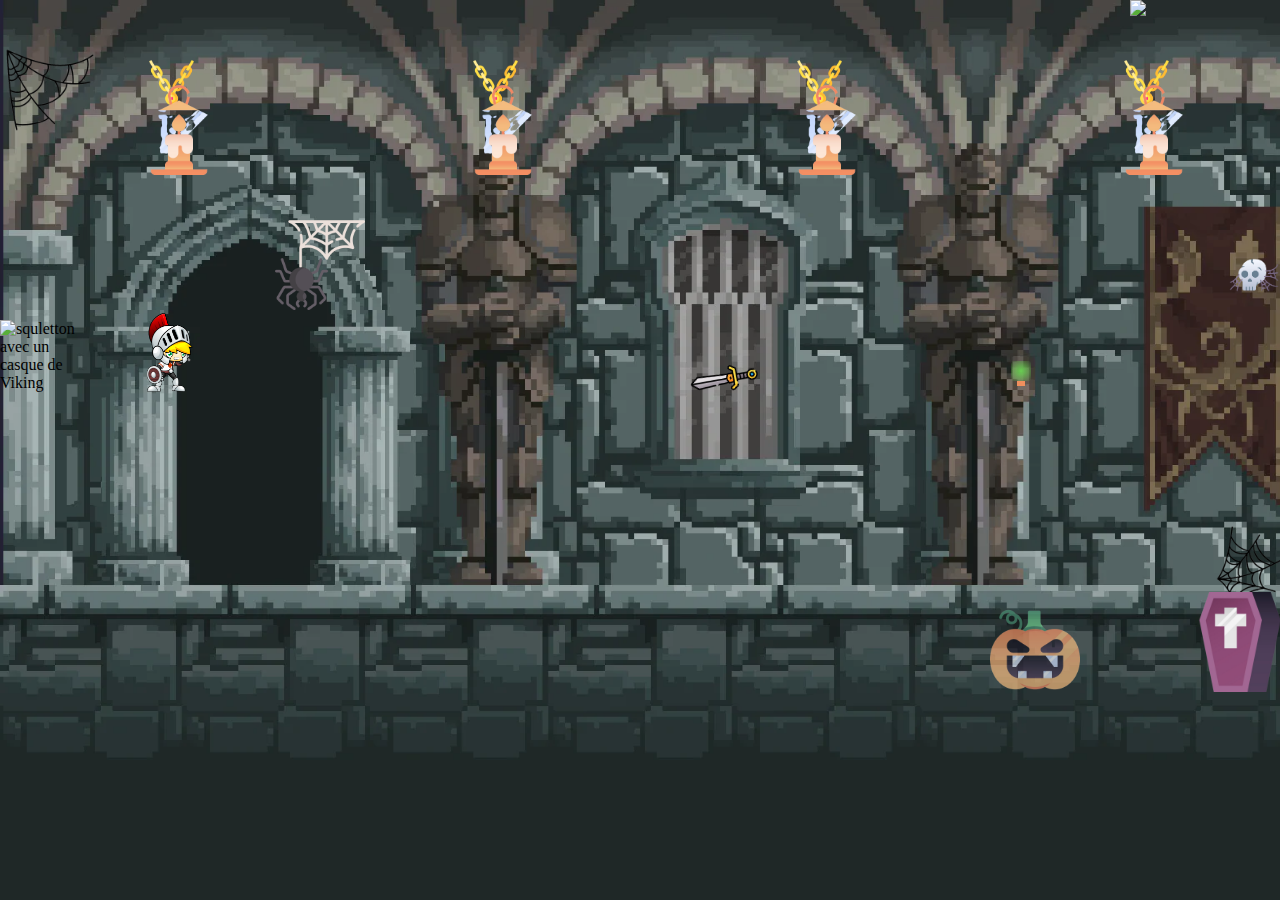
==== index.html @ 24ee7f94 "game" ====
<!DOCTYPE html>
<html lang="en">
<head>
    <meta charset="UTF-8">
    <meta name="viewport" content="width=device-width, initial-scale=1.0">
    <link rel="stylesheet" href="game.css">
    
    <title>Tape moi si tu peux!!!</title>
</head>
<body>
    <div class="battleground">
        <div class="perso">
            <div class="perso-container">
                <img id="warrior" src="Images/warrior.png" alt="un chevalier avec un bouclier et épée">
            </div>
        </div>
        <div id="enemie1" class="sprite">
            <img src="images/skeletoncasque.png" alt="squletton avec un casque de Viking">
        </div>
        <div id="chaine1">
            <img src="Images/chaine.png" alt="une chaine oré">
            <img id="crane" src="Images/crane.png" alt="un crane humain avec une épée planté dessus">
        </div>
        <div id="chaine2">
            <img src="Images/chaine.png" alt="une chaine oré">
        </div>
        <div id="chaine3">
            <img src="Images/chaine.png" alt="une chaine oré">
        </div>
        <div id="chaine4">
            <img src="Images/chaine.png" alt="une chaine oré">
        </div>
        <!-- <div id="chaine5">
            <img src="Images/chaine.png" alt="une chaine oré">
        </div> -->
        <div id="lanterne1">
            <img src="Images/lanterne.png" alt="une lanterne">
        </div>
        <div id="lanterne2">
            <img src="Images/lanterne.png" alt="une lanterne">
        </div>
        <div id="lanterne3">
            <img src="Images/lanterne.png" alt="une lanterne">
        </div>
        <div id="lanterne4">
            <img src="Images/lanterne.png" alt="une lanterne">
        </div>
        <!-- <div id="lanterne5">
            <img src="Images/lanterne.png" alt="une lanterne">
        </div> -->
        <div id="citrouille">
            <img src="Images/pumkin.png" alt="une citrouille">
        </div>
        <div id="spiderweb">
            <img src="Images/spider.png" alt="une citrouille">
        </div>
        <div>
            <img id="webd" src="Images/spider-webD.png" alt="une toile d'araignée">
            <img id="webg" src="Images/spider-webG.png" alt="une toile d'araignée">
        </div>
        <div id="sarcofage">
            <img src="Images/sarcofage.png" alt="un sarcofage">
        </div>
        <div class="candle" id="candle"></div>
        <div id="sword">
            <img src="Images/sword.png" alt="">
        </div>
        <audio id="batsound" src="audios/vol chauve-sourris.mp3" loop></audio>
    </div>
    <script src="candle.js"></script>
    <script src="hero.js"></script>
    <script src="enemie.js"></script>
    <script src="class.js"></script>
    <script src="classbat.js"></script>
</body>
</html>
---- game.css ----
body{
    padding: 0;
    margin: 0;
    overflow: hidden;
}
img{
    user-select: none;
}

#champDeBataille{
    width: 100%;
}

.battleground{
    background-color: green;
    min-width: 100vw;
    max-width: 100vw;
    min-height: 100vh;
    max-height: 100vh;
    position: absolute;
    background-image: url(Images/castle-insidefinal.png);
    background-size: cover;
    background-repeat:no-repeat;
}

.perso{
    /* background-color: red; */
    width: 90px;
    height: 90px;
    position: relative;
    top: 308px;
    overflow: hidden;
    display: flex;
    justify-content: center;
    align-items: center;
    left: 130px;

}

.perso-container{
    /* background-color: green; */
    display: flex;
    /* justify-content: center; */
    /* align-items: center; */
    position: absolute;
    /* left: 15px; */
    width: 71px;
    overflow: hidden;
}

#warrior{
    /* background-color: blue; */
    height: 90px;
    position: relative;
    right: 75px;
    /* right: 150px; */
}


/* essayer de l'integrer si besoin 
@keyframes perso-saut {
    0%{
        top: 30px;
    }
    25%{
        top: 80px;
    }
    50%{
        top: 130px;
    }
    100%{
        top: 150px;
    }
    
} */

#enemie{
    width: 80px;
    aspect-ratio: 1/1;
    display: flex;
    position: relative;
    left: 1080px;
    transform: rotateY(180deg);
    z-index: 99;
}
#enemie1{
    width: 80px;
    aspect-ratio: 1/1;
    display: flex;
    position: relative;
    /* left: 1200px; */
    top: 230px;
    z-index: 99;
    animation: 10000ms infinite enemie linear
}
@keyframes enemie{
    0%{
        left: 1205px;
    }
    100%{
        left: -100px;
    }   
}





#chaine1{
    height: 5%;
    display: flex;
    position: absolute;
    left: 149px;
    top: 60px;
}
#chaine2{
    height: 5%;
    display: flex;
    position: absolute;
    left: 473px;
    top: 60px;
}
#chaine3{
    height: 5%;
    display: flex;
    position: absolute;
    left: 797px;
    top: 60px;
}
#chaine4{
    height: 5%;
    display: flex;
    position: absolute;
    left: 1124px;
    top: 60px;
}
/* #chaine5{
    height: 5%;
    display: flex;
    position: absolute;
    left: 1079px;
    top: 60px;
} */

#lanterne1{
    height: 10%;
    display: flex;
    position: absolute;
    left: 134px;
    top: 85px;
}
#lanterne2{
    height: 10%;
    display: flex;
    position: absolute;
    left: 458px;
    top: 85px;
}
#lanterne3{
    height: 10%;
    display: flex;
    position: absolute;
    left: 782px;
    top: 85px;
}
#lanterne4{
    height: 10%;
    display: flex;
    position: absolute;
    left: 1109px;
    top: 85px;
}
/* #lanterne5{
    height: 10%;
    display: flex;
    position: absolute;
    left: 1066.5px;
    top: 85px;
} */

#citrouille{
    height: 10%;
    display: flex;
    position: absolute;
    left: 990px;
    bottom: 205px;
    opacity: 0.7;
}

#crane{
    height: 50px;
    position: relative;
    left: 1035px;
    top: 190px;  
}

#sarcofage{
    width: 100px;
    aspect-ratio: 1/1;
    display: flex;
    position: absolute;
    left: 1190px;
    bottom: 208px;
    z-index: 100;
}

#webg{
    width: 100px;
    aspect-ratio: 1/1;
    display: flex;
    position: absolute;
    left: 1200px;
    bottom: 280px;
}

#webd{
    width: 100px;
    aspect-ratio: 1/1;
    position: relative;
    bottom: 130px;
}

#spiderweb{
    height: 10%;
    display: flex;
    position: absolute;
    left: 275px;
    top: 220px;
}

#sword{
    width: 50px;
    height: 50px;
    display: flex;
    position: relative;
    aspect-ratio: 1/1;
    left: 700px;
    top: 80px;
    transform: rotate(35deg);  
}
/* ======================================== */
.candle{
    width: 8px;
    height: 5px;
    background-color: #f08f5e;
    position: absolute;  
    left: 1017px;
    top: 381px;
}
.flame{
    width: 20px;
    height: 20px;
    background: radial-gradient(circle, #69cf52, transparent);
    position: absolute;
    bottom: 100%;
    left: 50%;
    transform: translateX(-50%);
    border-radius: 10%;
    animation: flicker 2s infinite alternate;
}
@keyframes flicker {
    0%{
        opacity: 0.6;
    }
    100%{
        opacity: 1;
    }
}

/* .bat{
    height: 35px;
    display: flex;
    position: absolute;
    left: 130px;
    top: 14px;
} */

@keyframes bat{
    0%{
        left: 1300px;
    }
    100%{
        left: -20px;
    }   
}
@keyframes bat2{
    0%{
        top: 0;
    }
    10%{
        top: 20px;
    }
    20%{
       top: 40px;
    }
    30%{
        top: 20px;
    }
    40%{
        top: 10px;
    }
    50%{
        top: 20px;
    }
    60%{
        top: 30px;
    }
    80%{
        top: 20px;
    }
    90%{
        top: 30px;
    } 
}

.batFly{
    animation: 3s infinite bat linear, 3s infinite bat2 linear;
}

/* .sprite {
    width: 50px;
    height: 50px;
    background-image: url('Images/Sprite.png');
    animation: playSprite 1s steps(12) infinite;
  }
  
  @keyframes playSprite {
    from { background-position: 0px; }
    to { background-position: -200px; }
  } */
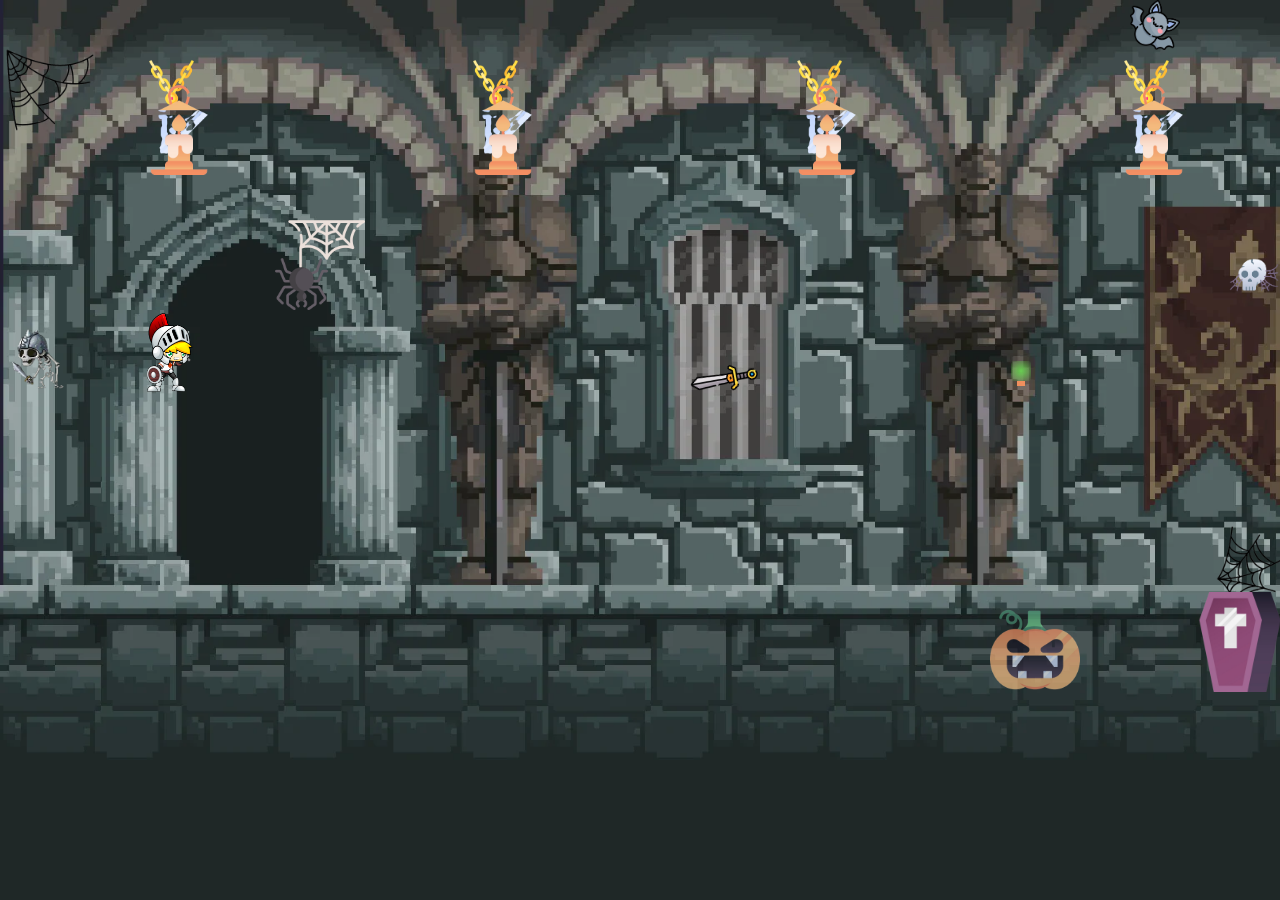
==== commit 04608c7f: "game" ====
--- a/index.html
+++ b/index.html
@@ -15,7 +15,7 @@
             </div>
         </div>
         <div id="enemie1" class="sprite">
-            <img src="images/skeletoncasque.png" alt="squletton avec un casque de Viking">
+            <img src="Images/skeletoncasque.png" alt="squletton avec un casque de Viking">
         </div>
         <div id="chaine1">
             <img src="Images/chaine.png" alt="une chaine oré">
@@ -30,9 +30,6 @@
         <div id="chaine4">
             <img src="Images/chaine.png" alt="une chaine oré">
         </div>
-        <!-- <div id="chaine5">
-            <img src="Images/chaine.png" alt="une chaine oré">
-        </div> -->
         <div id="lanterne1">
             <img src="Images/lanterne.png" alt="une lanterne">
         </div>
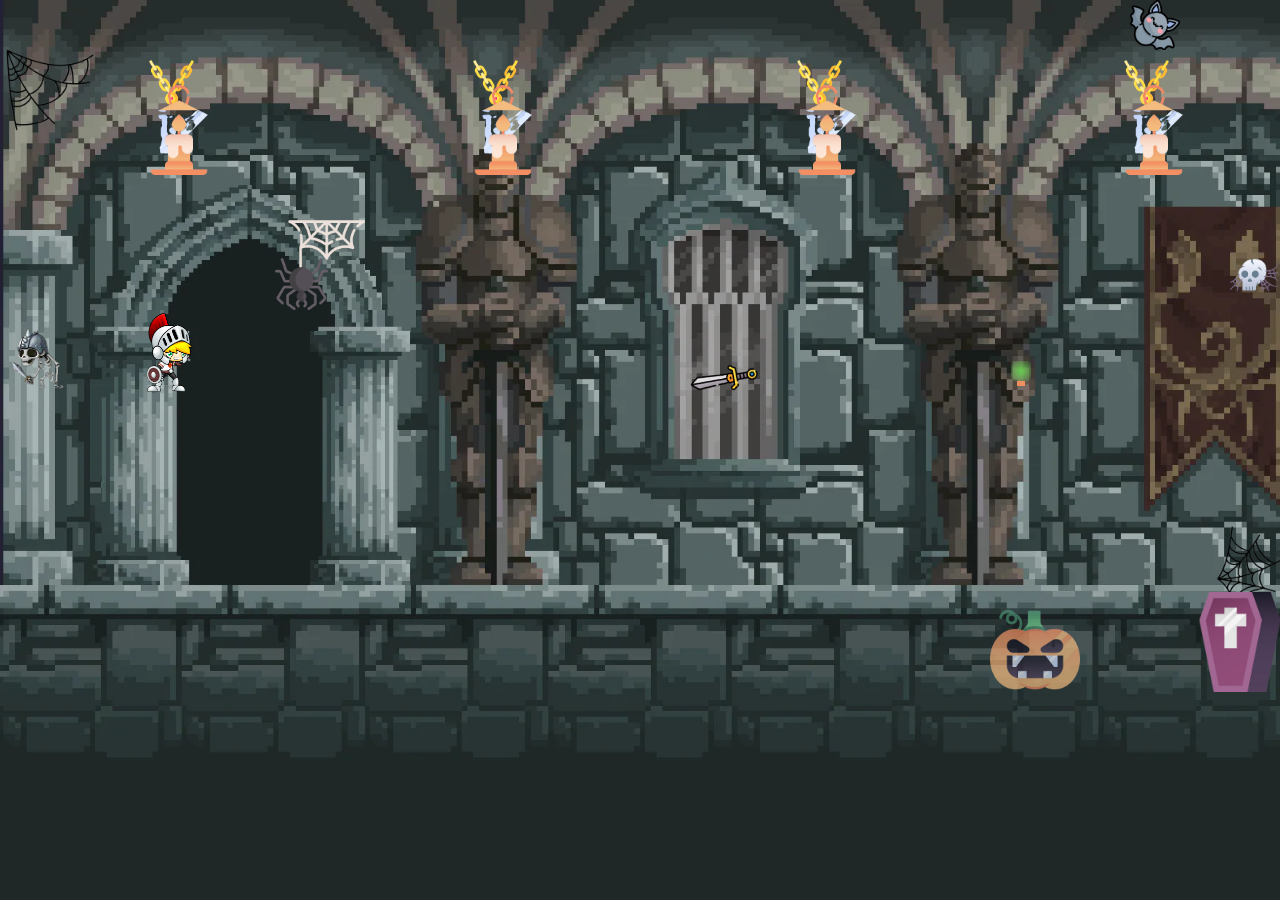
==== commit 9977dffc: "game" ====
--- a/index.html
+++ b/index.html
@@ -9,7 +9,7 @@
 </head>
 <body>
     <div class="battleground">
-        <div class="perso">
+        <div id="perso">
             <div class="perso-container">
                 <img id="warrior" src="Images/warrior.png" alt="un chevalier avec un bouclier et épée">
             </div>
@@ -42,9 +42,6 @@
         <div id="lanterne4">
             <img src="Images/lanterne.png" alt="une lanterne">
         </div>
-        <!-- <div id="lanterne5">
-            <img src="Images/lanterne.png" alt="une lanterne">
-        </div> -->
         <div id="citrouille">
             <img src="Images/pumkin.png" alt="une citrouille">
         </div>
@@ -63,6 +60,7 @@
             <img src="Images/sword.png" alt="">
         </div>
         <audio id="batsound" src="audios/vol chauve-sourris.mp3" loop></audio>
+        <audio id="swordshot" src="audios/coup d'épée.mp3"></audio>
     </div>
     <script src="candle.js"></script>
     <script src="hero.js"></script>
--- a/game.css
+++ b/game.css
@@ -23,7 +23,7 @@
     background-repeat:no-repeat;
 }
 
-.perso{
+#perso{
     /* background-color: red; */
     width: 90px;
     height: 90px;
@@ -134,13 +134,6 @@
     left: 1124px;
     top: 60px;
 }
-/* #chaine5{
-    height: 5%;
-    display: flex;
-    position: absolute;
-    left: 1079px;
-    top: 60px;
-} */
 
 #lanterne1{
     height: 10%;
@@ -170,13 +163,6 @@
     left: 1109px;
     top: 85px;
 }
-/* #lanterne5{
-    height: 10%;
-    display: flex;
-    position: absolute;
-    left: 1066.5px;
-    top: 85px;
-} */
 
 #citrouille{
     height: 10%;
@@ -267,25 +253,20 @@
     }
 }
 
-/* .bat{
-    height: 35px;
-    display: flex;
-    position: absolute;
-    left: 130px;
-    top: 14px;
-} */
-
 @keyframes bat{
     0%{
         left: 1300px;
     }
     100%{
         left: -20px;
-    }   
+    } 
 }
 @keyframes bat2{
     0%{
         top: 0;
+    }
+    5%{
+        top: 10px;
     }
     10%{
         top: 20px;
@@ -297,10 +278,45 @@
         top: 20px;
     }
     40%{
+        top: 50px;
+    }
+    50%{
         top: 10px;
     }
+    60%{
+        top: 30px;
+    }
+    80%{
+        top: 20px;
+    }
+    90%{
+        top: 30px;
+    }
+    100%{
+        top: 0;
+    }
+}
+@keyframes bat3{
+    0%{
+        top: 0;
+    }
+    5%{
+        top: 10px;
+    }
+    10%{
+        top: 20px;
+    }
+    20%{
+       top: 40px;
+    }
+    30%{
+        top: 20px;
+    }
+    40%{
+        top: 50px;
+    }
     50%{
-        top: 20px;
+        top: 260px;
     }
     60%{
         top: 30px;
@@ -310,11 +326,14 @@
     }
     90%{
         top: 30px;
-    } 
+    }
+    100%{
+        top: 0;
+    }
 }
 
 .batFly{
-    animation: 3s infinite bat linear, 3s infinite bat2 linear;
+    animation: 3s infinite bat linear, 3s infinite bat2 linear, 5s infinite bat3 linear;
 }
 
 /* .sprite {
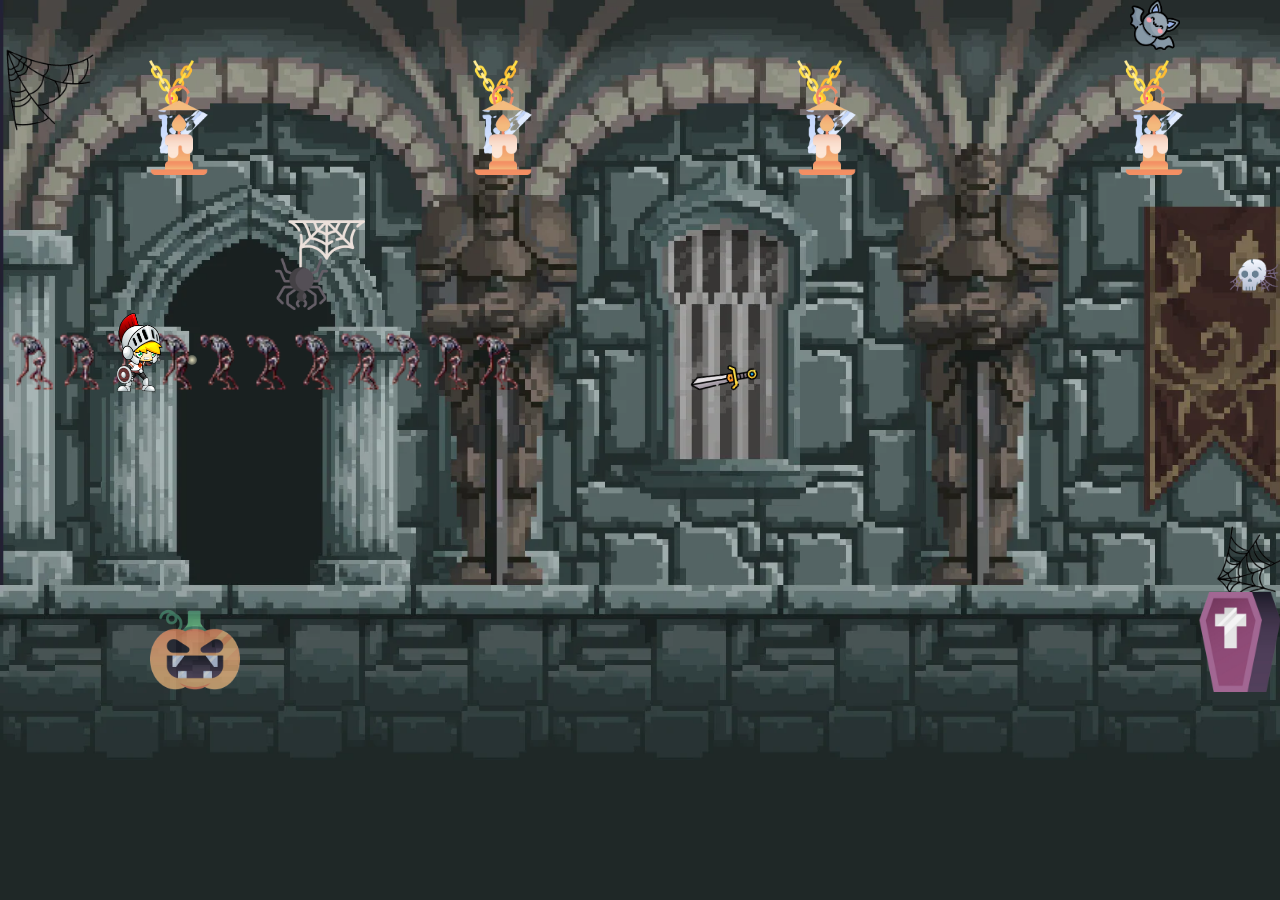
==== commit fdf7164e: "game" ====
--- a/index.html
+++ b/index.html
@@ -3,7 +3,7 @@
 <head>
     <meta charset="UTF-8">
     <meta name="viewport" content="width=device-width, initial-scale=1.0">
-    <link rel="stylesheet" href="game.css">
+    <link rel="stylesheet" href="style.css">
     
     <title>Tape moi si tu peux!!!</title>
 </head>
@@ -15,7 +15,7 @@
             </div>
         </div>
         <div id="enemie1" class="sprite">
-            <img src="Images/skeletoncasque.png" alt="squletton avec un casque de Viking">
+            <img src="Images/skeletonenemie.png" alt="squletton avec un casque de Viking">
         </div>
         <div id="chaine1">
             <img src="Images/chaine.png" alt="une chaine oré">
@@ -60,12 +60,11 @@
             <img src="Images/sword.png" alt="">
         </div>
         <audio id="batsound" src="audios/vol chauve-sourris.mp3" loop></audio>
-        <audio id="swordshot" src="audios/coup d'épée.mp3"></audio>
+        <audio id="bruitdepas" src="audios/bruitdepas.mp3"></audio>
     </div>
-    <script src="candle.js"></script>
-    <script src="hero.js"></script>
-    <script src="enemie.js"></script>
-    <script src="class.js"></script>
-    <script src="classbat.js"></script>
+    <script src="./LaclassScripts/candle.js"></script>
+    <script src="./LaclassScripts/hero.js"></script>
+    <script src="./LaclassScripts/class.js"></script>
+    <script src="./LaclassScripts/classbat.js"></script>
 </body>
 </html>--- a/style.css
+++ b/style.css
@@ -0,0 +1,380 @@
+body{
+    padding: 0;
+    margin: 0;
+    overflow: hidden;
+}
+img{
+    user-select: none;
+}
+
+#champDeBataille{
+    width: 100%;
+}
+
+.battleground{
+    background-color: green;
+    min-width: 100vw;
+    max-width: 100vw;
+    min-height: 100vh;
+    max-height: 100vh;
+    position: absolute;
+    background-image: url(Images/castle-insidefinal.png);
+    background-size: cover;
+    background-repeat:no-repeat;
+}
+
+#perso{
+    /* background-color: red; */
+    width: 90px;
+    height: 90px;
+    position: relative;
+    top: 308px;
+    overflow: hidden;
+    display: flex;
+    justify-content: center;
+    align-items: center;
+    z-index: 101;
+    left: 100px;
+
+}
+
+.perso-container{
+    /* background-color: green; */
+    display: flex;
+    /* justify-content: center; */
+    /* align-items: center; */
+    position: absolute;
+    /* left: 15px; */
+    width: 71px;
+    overflow: hidden;
+}
+
+#warrior{
+    /* background-color: blue; */
+    height: 90px;
+    position: relative;
+    right: 75px;
+    /* right: 150px; */
+}
+
+
+/* essayer de l'integrer si besoin 
+@keyframes perso-saut {
+    0%{
+        top: 30px;
+    }
+    25%{
+        top: 80px;
+    }
+    50%{
+        top: 130px;
+    }
+    100%{
+        top: 150px;
+    }
+    
+} */
+
+#enemie{
+    width: 80px;
+    aspect-ratio: 1/1;
+    display: flex;
+    position: relative;
+    left: 1080px;
+    transform: rotateY(180deg);
+    z-index: 99;
+}
+#enemie1{
+    width: 80px;
+    aspect-ratio: 1/1;
+    display: flex;
+    position: relative;
+    top: 230px;
+    z-index: 99;
+    animation: 10000ms infinite enemie linear
+}
+@keyframes enemie{
+    0%{
+        left: 1205px;
+    }
+    100%{
+        left: -100px;
+    }   
+}
+
+
+
+
+
+#chaine1{
+    height: 5%;
+    display: flex;
+    position: absolute;
+    left: 149px;
+    top: 60px;
+}
+#chaine2{
+    height: 5%;
+    display: flex;
+    position: absolute;
+    left: 473px;
+    top: 60px;
+}
+#chaine3{
+    height: 5%;
+    display: flex;
+    position: absolute;
+    left: 797px;
+    top: 60px;
+}
+#chaine4{
+    height: 5%;
+    display: flex;
+    position: absolute;
+    left: 1124px;
+    top: 60px;
+}
+
+#lanterne1{
+    height: 10%;
+    display: flex;
+    position: absolute;
+    left: 134px;
+    top: 85px;
+}
+#lanterne2{
+    height: 10%;
+    display: flex;
+    position: absolute;
+    left: 458px;
+    top: 85px;
+}
+#lanterne3{
+    height: 10%;
+    display: flex;
+    position: absolute;
+    left: 782px;
+    top: 85px;
+}
+#lanterne4{
+    height: 10%;
+    display: flex;
+    position: absolute;
+    left: 1109px;
+    top: 85px;
+}
+
+#citrouille{
+    height: 10%;
+    display: flex;
+    position: absolute;
+    left: 150px;
+    bottom: 205px;
+    opacity: 0.7;
+}
+
+#crane{
+    height: 50px;
+    position: relative;
+    left: 1035px;
+    top: 190px;  
+}
+
+#sarcofage{
+    width: 100px;
+    aspect-ratio: 1/1;
+    display: flex;
+    position: absolute;
+    left: 1190px;
+    bottom: 208px;
+    z-index: 100;
+}
+
+#webg{
+    width: 100px;
+    aspect-ratio: 1/1;
+    display: flex;
+    position: absolute;
+    left: 1200px;
+    bottom: 280px;
+}
+
+#webd{
+    width: 100px;
+    aspect-ratio: 1/1;
+    position: relative;
+    bottom: 130px;
+}
+
+#spiderweb{
+    height: 10%;
+    display: flex;
+    position: absolute;
+    left: 275px;
+    top: 220px;
+}
+
+#sword{
+    width: 50px;
+    height: 50px;
+    display: flex;
+    position: relative;
+    aspect-ratio: 1/1;
+    left: 700px;
+    top: 80px;
+    transform: rotate(35deg);  
+}
+/* ======================================== */
+#candle{
+    width: 0;
+    height: 0;
+    background-color: #f08f5e;
+    position: absolute;  
+    left: 192px;
+    top: 365px;
+}
+#candle1{
+    width: 0;
+    height: 0;
+    background-color: #f08f5e;
+    position: absolute;  
+    left: 192px;
+    top: 365px;
+}
+
+.flame{
+    width: 10px;
+    height: 10px;
+    background: radial-gradient(circle, #e1dcbb, transparent);
+    position: absolute;
+    bottom: 100%;
+    left: 50%;
+    transform: translateX(-50%);
+    border-radius: 50%;
+    animation: flicker 2s infinite alternate;
+}
+.flame1{
+    width: 100px;
+    height: 100px;
+    background: radial-gradient(circle, #d41313, transparent);
+    position: absolute;
+    bottom: 100%;
+    left: 50%;
+    transform: translateX(-50%);
+    border-radius: 50%;
+    animation: flicker 2s infinite alternate;
+}
+@keyframes flicker {
+    0%{
+        opacity: 0.6;
+    }
+    100%{
+        opacity: 1;
+    }
+}
+
+@keyframes bat{
+    0%{
+        left: 1300px;
+    }
+    100%{
+        left: -20px;
+    } 
+}
+@keyframes bat2{
+    0%{
+        top: 0;
+        transform: rotate(25deg);
+    }
+    5%{
+        top: 10px;
+        transform: rotate(-25deg);
+    }
+    10%{
+        top: 20px;
+        transform: rotate(25deg);
+    }
+    20%{
+       top: 40px;
+       transform: rotate(-25deg);
+    }
+    30%{
+        top: 20px;
+        transform: rotate(25deg);
+    }
+    40%{
+        top: 50px;
+        transform: rotate(-25deg);
+    }
+    50%{
+        top: 10px;
+        transform: rotate(25deg);
+    }
+    60%{
+        top: 30px;
+        transform: rotate(-25deg);
+    }
+    80%{
+        top: 20px;
+        transform: rotate(25deg);
+    }
+    90%{
+        top: 30px;
+        transform: rotate(-25deg);
+    }
+    100%{
+        top: 0;
+        transform: rotate(25deg);
+    }
+}
+@keyframes bat3{
+    0%{
+        top: 0;
+    }
+    5%{
+        top: 10px;
+    }
+    10%{
+        top: 20px;
+    }
+    20%{
+       top: 40px;
+    }
+    30%{
+        top: 20px;
+    }
+    40%{
+        top: 50px;
+    }
+    50%{
+        top: 260px;
+    }
+    60%{
+        top: 30px;
+    }
+    80%{
+        top: 20px;
+    }
+    90%{
+        top: 30px;
+    }
+    100%{
+        top: 0;
+    }
+}
+
+.batFly{
+    animation: 3s infinite bat linear, 3s infinite bat2 linear, 5s infinite bat3 linear;
+}
+
+/* .sprite {
+    width: 100px;
+    height: 100px;
+    background-image: url('Images/Sprite.png');
+    animation: playSprite 1s steps(12) infinite;
+  }
+  
+  @keyframes playSprite {
+    from { background-position: 0px; }
+    to { background-position: -350px; }
+  } */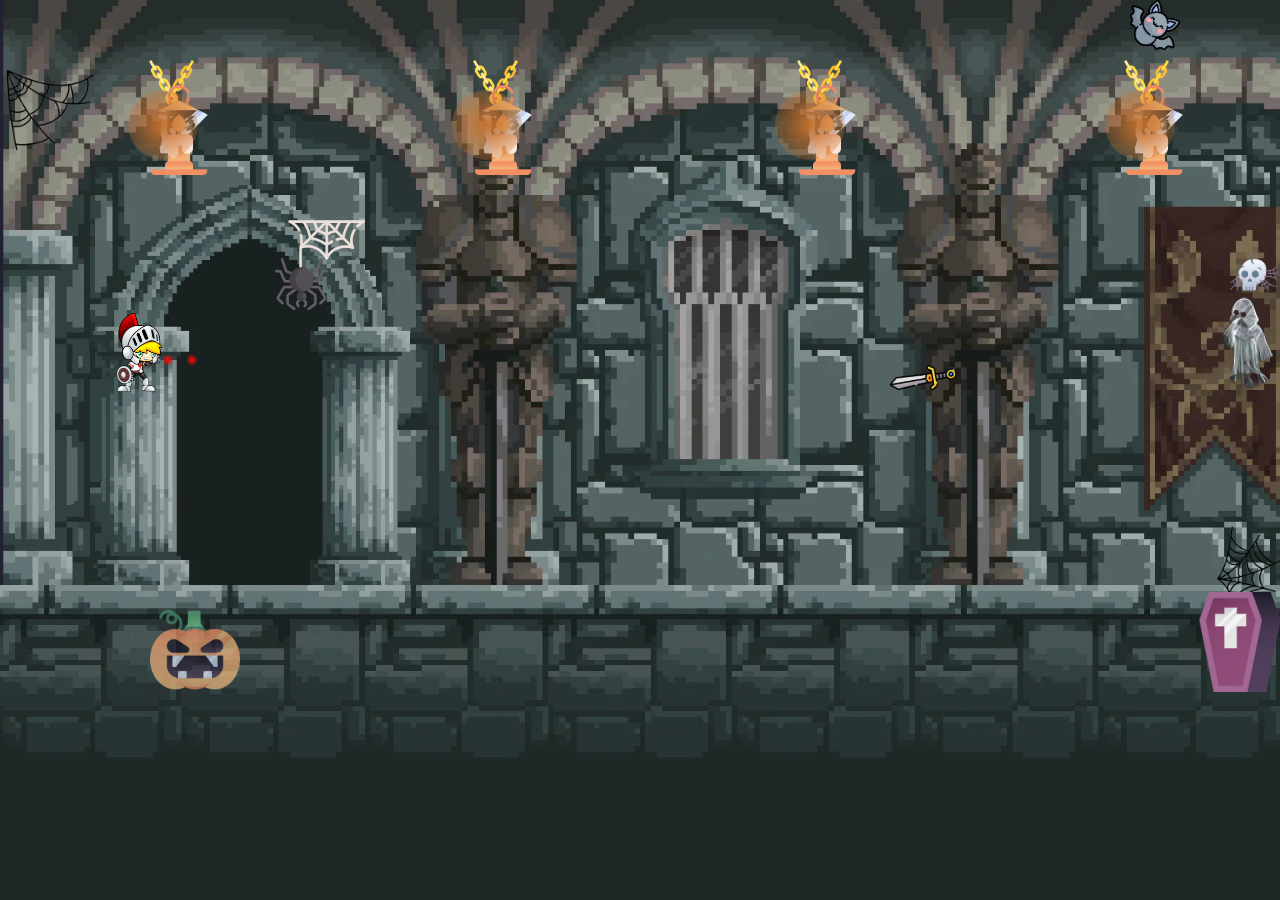
==== commit 2c47c4fd: "game" ====
--- a/index.html
+++ b/index.html
@@ -1,70 +1,89 @@
 <!DOCTYPE html>
 <html lang="en">
-<head>
-    <meta charset="UTF-8">
-    <meta name="viewport" content="width=device-width, initial-scale=1.0">
-    <link rel="stylesheet" href="style.css">
-    
+  <head>
+    <meta charset="UTF-8" />
+    <meta name="viewport" content="width=device-width, initial-scale=1.0" />
+    <link rel="stylesheet" href="style.css" />
+
     <title>Tape moi si tu peux!!!</title>
-</head>
-<body>
+  </head>
+  <body>
     <div class="battleground">
-        <div id="perso">
-            <div class="perso-container">
-                <img id="warrior" src="Images/warrior.png" alt="un chevalier avec un bouclier et épée">
-            </div>
+      <div id="perso">
+        <div class="perso-container">
+          <img
+            id="warrior"
+            src="Images/warrior.png"
+            alt="un chevalier avec un bouclier et épée"
+          />
         </div>
-        <div id="enemie1" class="sprite">
-            <img src="Images/skeletonenemie.png" alt="squletton avec un casque de Viking">
-        </div>
-        <div id="chaine1">
-            <img src="Images/chaine.png" alt="une chaine oré">
-            <img id="crane" src="Images/crane.png" alt="un crane humain avec une épée planté dessus">
-        </div>
-        <div id="chaine2">
-            <img src="Images/chaine.png" alt="une chaine oré">
-        </div>
-        <div id="chaine3">
-            <img src="Images/chaine.png" alt="une chaine oré">
-        </div>
-        <div id="chaine4">
-            <img src="Images/chaine.png" alt="une chaine oré">
-        </div>
-        <div id="lanterne1">
-            <img src="Images/lanterne.png" alt="une lanterne">
-        </div>
-        <div id="lanterne2">
-            <img src="Images/lanterne.png" alt="une lanterne">
-        </div>
-        <div id="lanterne3">
-            <img src="Images/lanterne.png" alt="une lanterne">
-        </div>
-        <div id="lanterne4">
-            <img src="Images/lanterne.png" alt="une lanterne">
-        </div>
-        <div id="citrouille">
-            <img src="Images/pumkin.png" alt="une citrouille">
-        </div>
-        <div id="spiderweb">
-            <img src="Images/spider.png" alt="une citrouille">
-        </div>
-        <div>
-            <img id="webd" src="Images/spider-webD.png" alt="une toile d'araignée">
-            <img id="webg" src="Images/spider-webG.png" alt="une toile d'araignée">
-        </div>
-        <div id="sarcofage">
-            <img src="Images/sarcofage.png" alt="un sarcofage">
-        </div>
-        <div class="candle" id="candle"></div>
-        <div id="sword">
-            <img src="Images/sword.png" alt="">
-        </div>
-        <audio id="batsound" src="audios/vol chauve-sourris.mp3" loop></audio>
-        <audio id="bruitdepas" src="audios/bruitdepas.mp3"></audio>
+      </div>
+      <div id="enemie1" class="blocsprite"></div>
+      <div id="chaine1">
+        <img src="Images/chaine.png" alt="une chaine oré" />
+        <img
+          id="crane"
+          src="Images/crane.png"
+          alt="un crane humain avec une épée planté dessus"
+        />
+      </div>
+      <div id="chaine2">
+        <img src="Images/chaine.png" alt="une chaine oré" />
+      </div>
+      <div id="chaine3">
+        <img src="Images/chaine.png" alt="une chaine oré" />
+      </div>
+      <div id="chaine4">
+        <img src="Images/chaine.png" alt="une chaine oré" />
+      </div>
+      <div id="lanterne1">
+        <img src="Images/lanterne.png" alt="une lanterne" />
+      </div>
+      <div id="lanterne2">
+        <img src="Images/lanterne.png" alt="une lanterne" />
+      </div>
+      <div id="lanterne3">
+        <img src="Images/lanterne.png" alt="une lanterne" />
+      </div>
+      <div id="lanterne4">
+        <img src="Images/lanterne.png" alt="une lanterne" />
+      </div>
+      <div id="citrouille">
+        <img src="Images/pumkin.png" alt="une citrouille" />
+      </div>
+      <div id="spiderweb">
+        <img src="Images/spider.png" alt="une citrouille" />
+      </div>
+      <div>
+        <img
+          id="webd"
+          src="Images/spider-webD.png"
+          alt="une toile d'araignée"
+        />
+        <img
+          id="webg"
+          src="Images/spider-webG.png"
+          alt="une toile d'araignée"
+        />
+      </div>
+      <div id="sarcofage">
+        <img src="Images/sarcofage.png" alt="un sarcofage" />
+      </div>
+      <div class="candle" id="candle"></div>
+      <div class="candle1" id="candle1"></div>
+      <div class="candle2" id="candle2"></div>
+      <div class="candle3" id="candle3"></div>
+      <div class="candle4" id="candle4"></div>
+      <div class="candle5" id="candle5"></div>
+      <div id="sword">
+        <img src="Images/sword.png" alt="" />
+      </div>
+      <audio id="batsound" src="audios/vol chauve-sourris.mp3" loop></audio>
+      <audio id="bruitdepas" src="audios/bruitdepas.mp3"></audio>
     </div>
     <script src="./LaclassScripts/candle.js"></script>
     <script src="./LaclassScripts/hero.js"></script>
     <script src="./LaclassScripts/class.js"></script>
     <script src="./LaclassScripts/classbat.js"></script>
-</body>
-</html>+  </body>
+</html>
--- a/style.css
+++ b/style.css
@@ -54,7 +54,6 @@
     height: 90px;
     position: relative;
     right: 75px;
-    /* right: 150px; */
 }
 
 
@@ -85,28 +84,44 @@
     z-index: 99;
 }
 #enemie1{
-    width: 80px;
-    aspect-ratio: 1/1;
-    display: flex;
-    position: relative;
-    top: 230px;
+    /* width: 80px; */
+    /* aspect-ratio: 1/1; */
+    /* display: flex; */
+    position: relative;
+    left: 1195px;
+    top: 200px;
     z-index: 99;
-    animation: 10000ms infinite enemie linear
-}
-@keyframes enemie{
+    /* animation: 10000ms infinite skeleton linear */
+}
+/* @keyframes enemie{
     0%{
         left: 1205px;
     }
     100%{
         left: -100px;
     }   
-}
-
-
-
-
-
-#chaine1{
+} */
+.blocsprite{
+    /* background-color: #f08f5e; */
+    width: 100px;
+    height: 100px;
+    background-image: url(./Images/ghostFin.png);
+    animation: skeleton 10s steps(16) infinite;
+}
+@keyframes skeleton{
+    from{
+        background-position: 0px;
+        left: 1195px;
+    }
+
+    to 
+    {background-position: 1600px;
+        left:  -40px;
+    }
+}
+
+
+#chaine1, #chaine2, #chaine3, #chaine4{
     height: 5%;
     display: flex;
     position: absolute;
@@ -114,28 +129,16 @@
     top: 60px;
 }
 #chaine2{
-    height: 5%;
-    display: flex;
-    position: absolute;
     left: 473px;
-    top: 60px;
 }
 #chaine3{
-    height: 5%;
-    display: flex;
-    position: absolute;
     left: 797px;
-    top: 60px;
 }
 #chaine4{
-    height: 5%;
-    display: flex;
-    position: absolute;
     left: 1124px;
-    top: 60px;
-}
-
-#lanterne1{
+}
+
+#lanterne1, #lanterne2, #lanterne3, #lanterne4{
     height: 10%;
     display: flex;
     position: absolute;
@@ -143,25 +146,13 @@
     top: 85px;
 }
 #lanterne2{
-    height: 10%;
-    display: flex;
-    position: absolute;
     left: 458px;
-    top: 85px;
 }
 #lanterne3{
-    height: 10%;
-    display: flex;
-    position: absolute;
     left: 782px;
-    top: 85px;
 }
 #lanterne4{
-    height: 10%;
-    display: flex;
-    position: absolute;
     left: 1109px;
-    top: 85px;
 }
 
 #citrouille{
@@ -220,32 +211,41 @@
     display: flex;
     position: relative;
     aspect-ratio: 1/1;
-    left: 700px;
-    top: 80px;
+    left: 899px;
+    top: 60px;
     transform: rotate(35deg);  
 }
 /* ======================================== */
-#candle{
-    width: 0;
-    height: 0;
+#candle, #candle1, #candle2, #candle3, #candle4, #candle5{
+    width: 0px;
+    height: 0px;
     background-color: #f08f5e;
     position: absolute;  
     left: 192px;
     top: 365px;
 }
-#candle1{
-    width: 0;
-    height: 0;
-    background-color: #f08f5e;
-    position: absolute;  
-    left: 192px;
+#candle1{  
+    left: 168px;
     top: 365px;
 }
-
-.flame{
+#candle2,#candle3, #candle4, #candle5{ 
+    left: 163px;
+    top: 160px;
+}
+#candle3{  
+    left: 487px;
+}
+#candle4{ 
+    left: 810px;
+}
+#candle5{ 
+    left: 1140px;
+}
+
+.flame, .flame1{
     width: 10px;
     height: 10px;
-    background: radial-gradient(circle, #e1dcbb, transparent);
+    background: radial-gradient(circle, #fa0303fd, transparent);
     position: absolute;
     bottom: 100%;
     left: 50%;
@@ -253,10 +253,10 @@
     border-radius: 50%;
     animation: flicker 2s infinite alternate;
 }
-.flame1{
-    width: 100px;
-    height: 100px;
-    background: radial-gradient(circle, #d41313, transparent);
+.flame2, .flame3, .flame4, .flame5{
+    width: 70px;
+    height: 70px;
+    background: radial-gradient(circle, #c5722efd, transparent);
     position: absolute;
     bottom: 100%;
     left: 50%;
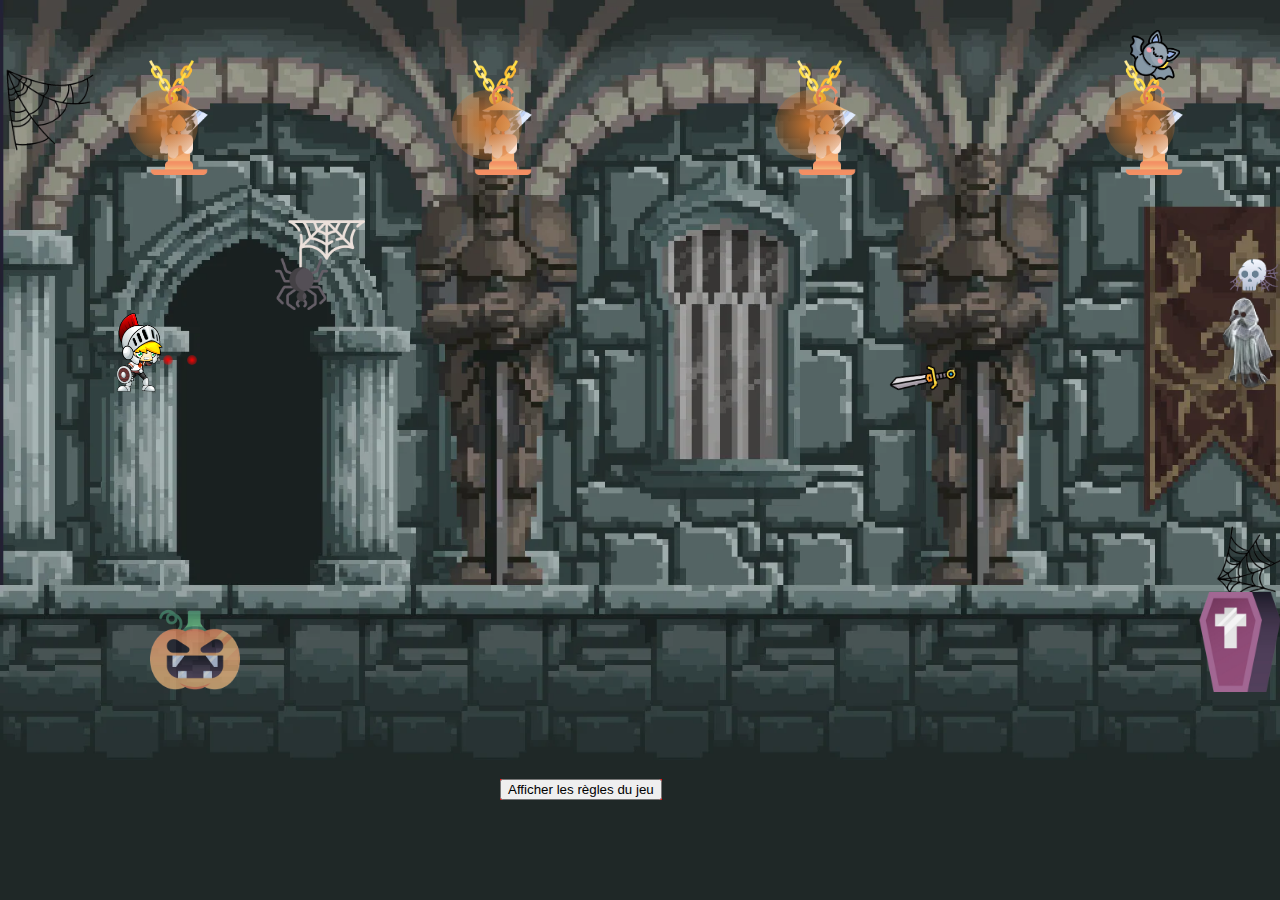
==== commit 356613e6: "game" ====
--- a/index.html
+++ b/index.html
@@ -5,7 +5,7 @@
     <meta name="viewport" content="width=device-width, initial-scale=1.0" />
     <link rel="stylesheet" href="style.css" />
 
-    <title>Tape moi si tu peux!!!</title>
+    <title>Castel VANNE IA</title>
   </head>
   <body>
     <div class="battleground">
@@ -66,8 +66,8 @@
           alt="une toile d'araignée"
         />
       </div>
-      <div id="sarcofage">
-        <img src="Images/sarcofage.png" alt="un sarcofage" />
+      <div id="sarcofage" class="coffin">
+        <img src="Images/sarcophage.png" alt="" />
       </div>
       <div class="candle" id="candle"></div>
       <div class="candle1" id="candle1"></div>
@@ -80,10 +80,20 @@
       </div>
       <audio id="batsound" src="audios/vol chauve-sourris.mp3" loop></audio>
       <audio id="bruitdepas" src="audios/bruitdepas.mp3"></audio>
+      <audio id="swordSound" src="audios/coup d'épée.mp3"></audio>
+      <div id="bouton">
+          <button id="regles">Afficher les règles du jeu</button>
+          <div id="container" style="display: none;">
+            <H2>Règles du jeu!!!</H2>
+            <p> 1: vous devez tuer tous les monstres qui vient de la droite</p>
+            <p> 2: vous pouvez utiliser 3 potions de vies par partie</p>
+          </div>
+      </div>
     </div>
     <script src="./LaclassScripts/candle.js"></script>
     <script src="./LaclassScripts/hero.js"></script>
-    <script src="./LaclassScripts/class.js"></script>
+    <script src="./LaclassScripts/classbarredevie.js"></script>
     <script src="./LaclassScripts/classbat.js"></script>
+    <script src="./LaclassScripts/bouton.js"></script>
   </body>
 </html>
--- a/style.css
+++ b/style.css
@@ -24,7 +24,6 @@
 }
 
 #perso{
-    /* background-color: red; */
     width: 90px;
     height: 90px;
     position: relative;
@@ -39,18 +38,13 @@
 }
 
 .perso-container{
-    /* background-color: green; */
-    display: flex;
-    /* justify-content: center; */
-    /* align-items: center; */
-    position: absolute;
-    /* left: 15px; */
+    display: flex;
+    position: absolute;
     width: 71px;
     overflow: hidden;
 }
 
 #warrior{
-    /* background-color: blue; */
     height: 90px;
     position: relative;
     right: 75px;
@@ -84,9 +78,6 @@
     z-index: 99;
 }
 #enemie1{
-    /* width: 80px; */
-    /* aspect-ratio: 1/1; */
-    /* display: flex; */
     position: relative;
     left: 1195px;
     top: 200px;
@@ -102,11 +93,10 @@
     }   
 } */
 .blocsprite{
-    /* background-color: #f08f5e; */
     width: 100px;
     height: 100px;
     background-image: url(./Images/ghostFin.png);
-    animation: skeleton 10s steps(16) infinite;
+    animation: skeleton 8s steps(16) infinite;
 }
 @keyframes skeleton{
     from{
@@ -120,6 +110,30 @@
     }
 }
 
+#sarcofage{
+    width: 100px;
+    aspect-ratio: 1/1;
+    display: flex;
+    position: absolute;
+    left: 1190px;
+    bottom: 208px;
+    z-index: 100;
+}
+/* .coffin{
+    width: 240px;
+    height: 292px;
+    background-image: url(Images/coffin.png);
+    animation: coffin 2s steps(4) normal;
+}
+@keyframes coffin {
+    from{
+        background-position: 0;
+    }
+    to{
+        background-position: -1000px;
+    }
+} */
+
 
 #chaine1, #chaine2, #chaine3, #chaine4{
     height: 5%;
@@ -169,16 +183,6 @@
     position: relative;
     left: 1035px;
     top: 190px;  
-}
-
-#sarcofage{
-    width: 100px;
-    aspect-ratio: 1/1;
-    display: flex;
-    position: absolute;
-    left: 1190px;
-    bottom: 208px;
-    z-index: 100;
 }
 
 #webg{
@@ -367,14 +371,10 @@
     animation: 3s infinite bat linear, 3s infinite bat2 linear, 5s infinite bat3 linear;
 }
 
-/* .sprite {
-    width: 100px;
-    height: 100px;
-    background-image: url('Images/Sprite.png');
-    animation: playSprite 1s steps(12) infinite;
-  }
-  
-  @keyframes playSprite {
-    from { background-position: 0px; }
-    to { background-position: -350px; }
-  } */+#bouton{
+    background-color: red;
+    width: max-content;
+    position: absolute;
+    bottom: 100px;
+    left: 500px;
+}